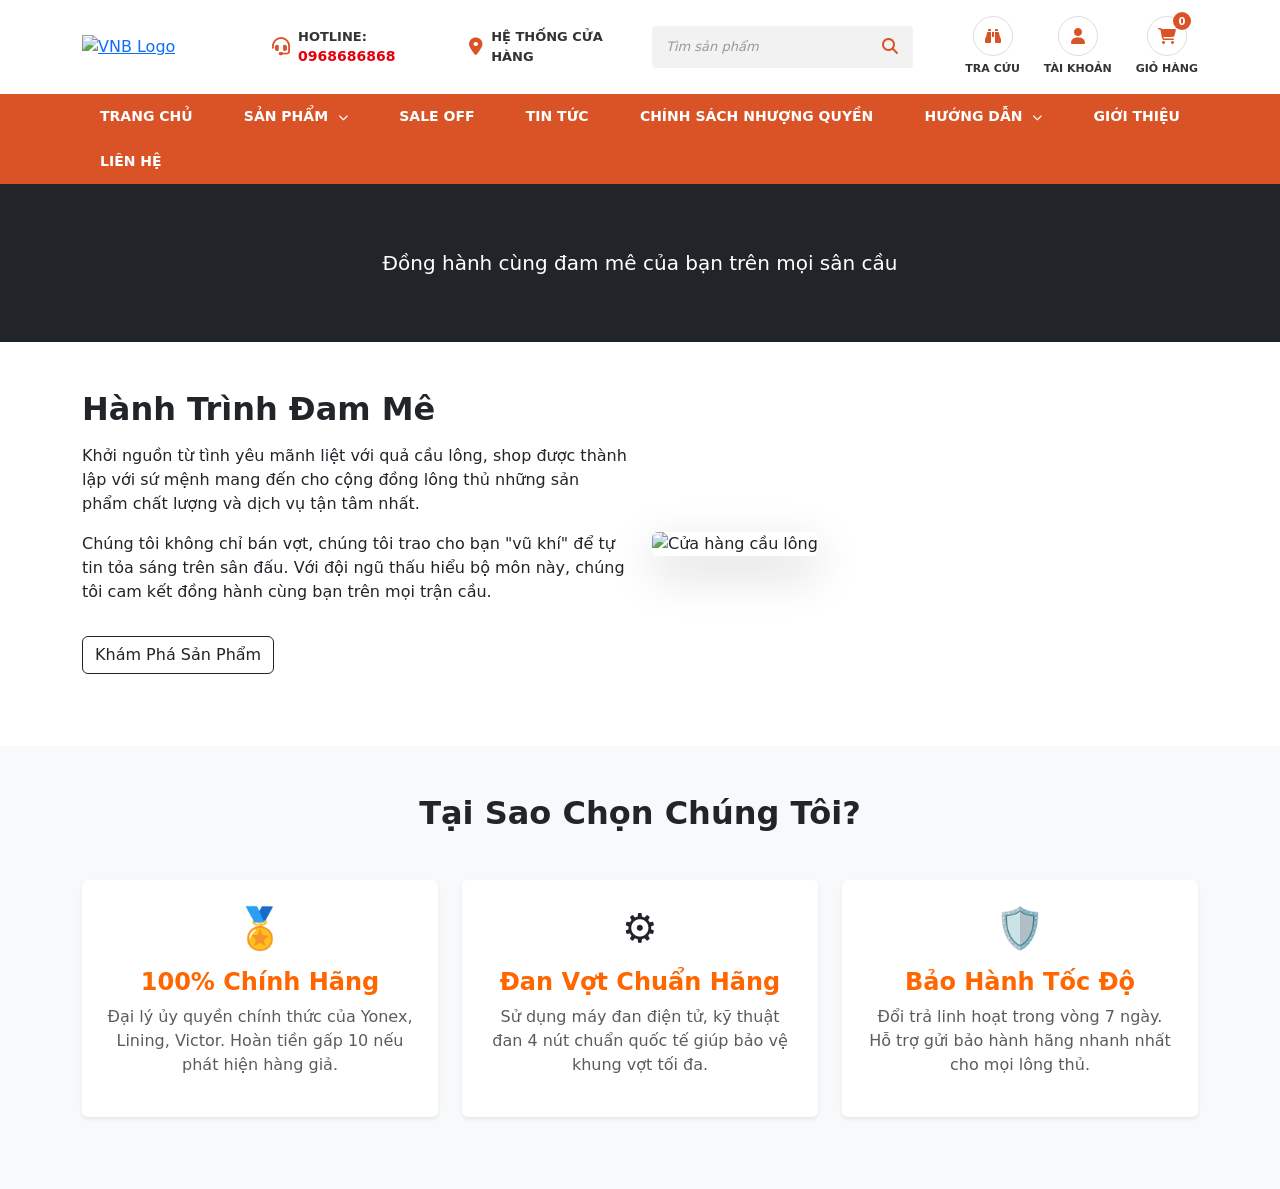
==== frontend/about.html @ da8ab95a "push-introduce" ====
<!DOCTYPE html>
<html lang="en">
<head>
    <meta charset="UTF-8">
    <meta name="viewport" content="width=device-width, initial-scale=1.0">
    <link rel="stylesheet" href="../frontend/css/style.css">
    <script src="js/layout.js"></script>
    <link href="https://cdn.jsdelivr.net/npm/bootstrap@5.3.3/dist/css/bootstrap.min.css" rel="stylesheet">
    <link rel="stylesheet" href="https://cdnjs.cloudflare.com/ajax/libs/font-awesome/6.4.0/css/all.min.css">
    <link rel="stylesheet" href="https://cdn.jsdelivr.net/npm/swiper@11/swiper-bundle.min.css" />
    <title>Giới thiệu</title>
</head>
<body>
    <div id="header"></div>
    
    <div class="bg-dark text-white text-center py-5">
        <div class="container">
            <h1 class="fw-bold text-uppercase" style="color: #ff6600;">
            </h1>
            
            <p class="lead mt-3">
                Đồng hành cùng đam mê của bạn trên mọi sân cầu
            </p>
        </div>
    </div>
    <div class="container my-5">
        <div class="row align-items-center">
            
            <div class="col-md-6 mb-4">
                <h2 class="fw-bold mb-3">Hành Trình Đam Mê</h2>
                <p>Khởi nguồn từ tình yêu mãnh liệt với quả cầu lông, shop được thành lập với sứ mệnh mang đến cho cộng đồng lông thủ những sản phẩm chất lượng và dịch vụ tận tâm nhất.</p>
                <p>Chúng tôi không chỉ bán vợt, chúng tôi trao cho bạn "vũ khí" để tự tin tỏa sáng trên sân đấu. Với đội ngũ thấu hiểu bộ môn này, chúng tôi cam kết đồng hành cùng bạn trên mọi trận cầu.</p>
                
                <a href="product.html" class="btn btn-outline-dark mt-3">Khám Phá Sản Phẩm</a>
            </div>

            <div class="col-md-6">
                <img src="https://images.unsplash.com/photo-1626224583764-f87db24ac4ea?w=800" alt="Cửa hàng cầu lông" class="img-fluid rounded shadow-lg">
            </div>
            
        </div>
    </div>
    <div class="bg-light py-5">
        <div class="container">
            <h2 class="text-center fw-bold mb-5">Tại Sao Chọn Chúng Tôi?</h2>
            
            <div class="row text-center">
                
                <div class="col-md-4 mb-4">
                    <div class="card h-100 border-0 shadow-sm p-4">
                        <h1 class="mb-3">🏅</h1>
                        <h4 class="fw-bold" style="color: #ff6600;">100% Chính Hãng</h4>
                        <p class="text-muted">Đại lý ủy quyền chính thức của Yonex, Lining, Victor. Hoàn tiền gấp 10 nếu phát hiện hàng giả.</p>
                    </div>
                </div>

                <div class="col-md-4 mb-4">
                    <div class="card h-100 border-0 shadow-sm p-4">
                        <h1 class="mb-3">⚙️</h1>
                        <h4 class="fw-bold" style="color: #ff6600;">Đan Vợt Chuẩn Hãng</h4>
                        <p class="text-muted">Sử dụng máy đan điện tử, kỹ thuật đan 4 nút chuẩn quốc tế giúp bảo vệ khung vợt tối đa.</p>
                    </div>
                </div>

                <div class="col-md-4 mb-4">
                    <div class="card h-100 border-0 shadow-sm p-4">
                        <h1 class="mb-3">🛡️</h1>
                        <h4 class="fw-bold" style="color: #ff6600;">Bảo Hành Tốc Độ</h4>
                        <p class="text-muted">Đổi trả linh hoạt trong vòng 7 ngày. Hỗ trợ gửi bảo hành hãng nhanh nhất cho mọi lông thủ.</p>
                    </div>
                </div>

            </div>
        </div>
    </div>
</body>
</html>
---- frontend/css/style.css ----
:root {
    --primary-orange: #d95327;
    --text-dark: #333333;
    --text-gray: #666666;
}

body {
    font-family: Arial, Helvetica, sans-serif;
    background-color: #f8f9fa;
}

.header {
    background-color: #fff;
}

.top-info-text {
    font-size: 13px;
    font-weight: bold;
    color: var(--text-dark);
    text-transform: uppercase;
}

.hotline-number {
    color: #e3000f;
    font-size: 14px;
}

.info-icon {
    color: var(--primary-orange);
    font-size: 18px;
    margin-right: 8px;
}

.search-wrapper {
    background-color: #f2f2f2;
    border-radius: 4px;
    padding: 2px;
}

.search-wrapper input {
    background: transparent;
    font-size: 13px;
    box-shadow: none !important;
}

.search-wrapper input::placeholder {
    color: #999;
    font-style: italic;
}

.search-wrapper button {
    color: var(--primary-orange);
}

.action-item {
    display: flex;
    flex-direction: column;
    align-items: center;
    text-decoration: none;
    color: var(--text-dark);
    font-size: 11px;
    font-weight: bold;
    transition: all 0.3s ease;
    text-transform: uppercase;
}

.action-item:hover {
    color: var(--primary-orange);
}

.action-icon-box {
    width: 40px;
    height: 40px;
    border: 1px solid #ddd;
    border-radius: 50%;
    display: flex;
    align-items: center;
    justify-content: center;
    font-size: 16px;
    color: var(--primary-orange);
    margin-bottom: 5px;
    position: relative;
}

.cart-badge {
    position: absolute;
    top: -5px;
    right: -5px;
    background-color: var(--primary-orange);
    color: white;
    font-size: 10px;
    font-weight: bold;
    width: 18px;
    height: 18px;
    display: flex;
    align-items: center;
    justify-content: center;
    border-radius: 50%;
}

.menu_chinh {
    background-color: var(--primary-orange);
}

.menu_chinh .nav-link {
    color: #ffffff;
    text-transform: uppercase;
    font-weight: bold;
    font-size: 14px;
    padding: 12px 18px;
    transition: background 0.3s;
}

.menu_chinh .nav-link:hover {
    background-color: rgba(0, 0, 0, 0.1);
    color: #fff;
}

.menu_chinh .nav-link i {
    font-size: 10px;
    margin-left: 5px;
    vertical-align: middle;
}

.section_slider {
    width: 100%;
    max-width: 1920px;
    margin: 0 auto;
    position: relative;
    overflow: hidden;
    background: #000;
}

.section_slider .swiper-slide {
    display: flex;
    align-items: center;
    justify-content: center;
}

.section_slider .slider-link {
    display: block;
    width: 100%;
}

.section_slider img {
    width: 100%;
    height: auto;
    display: block;
    object-fit: cover;
    aspect-ratio: 21/7;
}

.section_slider picture,
.section_slider img {
    max-height: 640px;
}

.section_slider .swiper-button-next,
.section_slider .swiper-button-prev {
    color: #fff;
    width: 42px;
    height: 42px;
    background: rgba(0, 0, 0, 0.35);
    border-radius: 50%;
}

.section_slider .swiper-button-next::after,
.section_slider .swiper-button-prev::after {
    font-size: 18px;
    font-weight: bold;
}

.section_slider .swiper-pagination-bullet {
    background: #fff;
    opacity: 0.7;
}

.section_slider .swiper-pagination-bullet-active {
    opacity: 1;
    background: var(--primary-orange);
}

@media (max-width: 768px) {

    .section_slider .swiper-button-next,
    .section_slider .swiper-button-prev {
        width: 34px;
        height: 34px;
    }

    .section_slider picture,
    .section_slider img {
        max-height: 300px;
        aspect-ratio: 16/9;
    }
}

.policy-section {
    margin-top: 20px;
    margin-bottom: 30px;
}

.policy-box {
    display: flex;
    align-items: center;
    background-color: #fff;
    border: 1px solid #eaeaea;
    border-radius: 8px;
    padding: 15px 20px;
    height: 100%;
    transition: box-shadow 0.3s ease;
}

.policy-box:hover {
    box-shadow: 0 4px 15px rgba(0, 0, 0, 0.05);
}

.policy-icon {
    font-size: 32px;
    color: var(--primary-orange);
    margin-right: 15px;
    flex-shrink: 0;
}

.policy-info {
    display: flex;
    flex-direction: column;
    justify-content: center;
}

.policy-title {
    font-size: 13px;
    color: var(--text-gray);
    margin-bottom: 2px;
}

.policy-title strong {
    color: var(--primary-orange);
}

.policy-desc {
    font-size: 12px;
    color: #888;
}

@media (max-width: 768px) {
    .policy-box {
        padding: 10px;
    }

    .policy-icon {
        font-size: 24px;
        margin-right: 10px;
    }

    .policy-title {
        font-size: 11px;
    }

    .policy-desc {
        font-size: 10px;
    }
}

.new-products-section {
    margin-bottom: 40px;
}

.section-title {
    text-align: center;
    margin-bottom: 30px;
}

.section-title h2 {
    font-size: 22px;
    color: var(--primary-orange);
    font-weight: 500;
    display: inline-block;
    position: relative;
    padding-bottom: 10px;
    margin: 0;
    text-transform: uppercase;
}

.section-title h2::after {
    content: "";
    position: absolute;
    bottom: 0;
    left: 50%;
    transform: translateX(-50%);
    width: 80px;
    height: 2px;
    background: #e0e0e0;
}

.section-title h2::before {
    content: "";
    position: absolute;
    bottom: 0;
    left: 50%;
    transform: translateX(-50%);
    width: 40px;
    height: 2px;
    background: var(--primary-orange);
    z-index: 1;
}

.product-tabs-wrapper {
    border: 1px solid #eaeaea;
    border-bottom: none;
    display: flex;
    flex-wrap: wrap;
}

.product-tabs-wrapper .tab-item {
    flex: 1 1 0;
    text-align: center;
    border-right: 1px solid #eaeaea;
    min-width: 120px;
}

.product-tabs-wrapper .tab-item:last-child {
    border-right: none;
}

.product-tabs-wrapper .tab-link {
    display: block;
    padding: 12px 10px;
    color: #555;
    font-weight: 600;
    font-size: 14px;
    text-decoration: none;
    transition: all 0.3s;
    cursor: pointer;
}

.product-tabs-wrapper .tab-link.active {
    background-color: var(--primary-orange);
    color: #fff;
}

.product-tabs-wrapper .tab-link:hover:not(.active) {
    color: var(--primary-orange);
}

.product-slider-wrapper {
    background-color: #f6b532;
    padding: 12px;
}

.product-slider-inner {
    background-color: #fff;
    padding: 15px 0;
    position: relative;
}

.product-card {
    padding: 10px;
    text-align: left;
    text-decoration: none;
    display: block;
}

.product-card:hover .product-name {
    color: var(--primary-orange);
}

.product-img {
    margin-bottom: 15px;
    text-align: center;
}

.product-img img {
    max-width: 100%;
    height: 200px;
    object-fit: contain;
}

.product-name {
    font-size: 13px;
    color: #333;
    margin-bottom: 8px;
    line-height: 1.4;
    display: -webkit-box;
    -webkit-line-clamp: 2;
    -webkit-box-orient: vertical;
    overflow: hidden;
    transition: color 0.3s;
}

.product-price {
    font-size: 15px;
    color: #e3000f;
    font-weight: 700;
}

.product-slider-inner .swiper-button-next,
.product-slider-inner .swiper-button-prev {
    color: #666;
    width: 30px;
    height: 50px;
    background: rgba(255, 255, 255, 0.9);
    top: 40%;
    margin-top: 0;
}

.product-slider-inner .swiper-button-next::after,
.product-slider-inner .swiper-button-prev::after {
    font-size: 24px;
}

.product-slider-inner .swiper-button-next {
    right: 0;
}

.product-slider-inner .swiper-button-prev {
    left: 0;
}

.sale-banner-item {
    display: block;
    overflow: hidden;
    border-radius: 8px;
}

.sale-banner-item img {
    width: 100%;
    height: auto;
    transition: transform 0.4s ease;
    object-fit: cover;
    aspect-ratio: 21/7;
}

.sale-banner-item:hover img {
    transform: scale(1.03);
}

.category-banner-item {
    display: block;
    position: relative;
    overflow: hidden;
    background: linear-gradient(135deg, #fba149, #f37121);
    aspect-ratio: 1 / 1;
    transition: transform 0.3s ease, box-shadow 0.3s ease;
}

.category-banner-item:hover {
    transform: translateY(-5px);
    box-shadow: 0 8px 20px rgba(217, 83, 39, 0.3);
}

.category-banner-item::before {
    content: "";
    position: absolute;
    top: 0;
    left: 0;
    right: 0;
    bottom: 0;
    background-image: radial-gradient(#fff 1px, transparent 1px);
    background-size: 15px 15px;
    opacity: 0.15;
    z-index: 0;
}

.category-banner-item img {
    width: 75%;
    height: 75%;
    object-fit: contain;
    position: absolute;
    top: 50%;
    left: 50%;
    transform: translate(-50%, -50%);
    z-index: 1;
    filter: drop-shadow(2px 4px 6px rgba(0, 0, 0, 0.15));
    transition: transform 0.4s ease;
}

.category-banner-item:hover img {
    transform: translate(-50%, -50%) scale(1.1);
}

.category-ribbon {
    position: absolute;
    top: 60%;
    left: -10%;
    width: 120%;
    background-color: #c94620;
    color: #fff;
    text-align: center;
    padding: 8px 0;
    font-weight: 700;
    font-size: 14px;
    text-transform: uppercase;
    transform: translateY(-50%) rotate(-8deg);
    z-index: 2;
    box-shadow: 0 3px 6px rgba(0, 0, 0, 0.15);
}

@media (max-width: 768px) {
    .category-ribbon {
        font-size: 11px;
        padding: 6px 0;
    }
}

.news-section {
    margin-bottom: 60px;
}

.news-card {
    background-color: #fff;
    border: 1px solid #eaeaea;
    border-radius: 4px;
    overflow: hidden;
    transition: box-shadow 0.3s ease, transform 0.3s ease;
    height: 100%;
    display: flex;
    flex-direction: column;
}

.news-card:hover {
    box-shadow: 0 8px 20px rgba(0, 0, 0, 0.08);
    transform: translateY(-3px);
}

.news-card a {
    text-decoration: none;
    color: inherit;
    display: flex;
    flex-direction: column;
    height: 100%;
}

.news-img-wrapper {
    position: relative;
    overflow: hidden;
}

.news-img {
    width: 100%;
    height: 180px;
    object-fit: cover;
    transition: transform 0.5s ease;
}

.news-card:hover .news-img {
    transform: scale(1.05);
}

.news-content {
    padding: 25px 15px 15px;
    text-align: center;
    position: relative;
    flex-grow: 1;
    display: flex;
    flex-direction: column;
}

.news-date {
    position: absolute;
    top: -14px;
    left: 50%;
    transform: translateX(-50%);
    background-color: var(--primary-orange);
    color: #fff;
    font-size: 12px;
    font-weight: 500;
    padding: 4px 15px;
    border-radius: 20px;
    border: 2px solid #fff;
    white-space: nowrap;
    z-index: 2;
}

.news-title {
    font-size: 15px;
    font-weight: 700;
    color: #333;
    margin-bottom: 12px;
    line-height: 1.4;
    display: -webkit-box;
    -webkit-line-clamp: 2;
    -webkit-box-orient: vertical;
    overflow: hidden;
    transition: color 0.3s;
}

.news-card:hover .news-title {
    color: var(--primary-orange);
}

.news-desc {
    font-size: 13px;
    color: #666;
    line-height: 1.5;
    display: -webkit-box;
    -webkit-line-clamp: 3;
    -webkit-box-orient: vertical;
    overflow: hidden;
    margin-bottom: 0;
    border-top: 1px solid #eaeaea;
    padding-top: 12px;
}

.site-footer {
    background-color: #222222;
    color: #cccccc;
    padding: 50px 0 0;
    font-size: 13px;
}

.footer-heading {
    color: #ffffff;
    font-size: 15px;
    font-weight: bold;
    text-transform: uppercase;
    margin-bottom: 20px;
}

.footer-text {
    line-height: 1.6;
    margin-bottom: 15px;
}

.footer-text strong,
.footer-text b {
    color: #ffffff;
}

.text-orange {
    color: var(--primary-orange) !important;
}

.footer-list {
    list-style: none;
    padding: 0;
    margin: 0;
}

.footer-list li {
    margin-bottom: 10px;
    position: relative;
    padding-left: 15px;
}

.footer-list li::before {
    content: "•";
    position: absolute;
    left: 0;
    color: #cccccc;
}

.footer-list a {
    color: #cccccc;
    text-decoration: none;
    transition: color 0.3s;
}

.footer-list a:hover {
    color: var(--primary-orange);
}

.social-icons {
    display: flex;
    gap: 10px;
    margin-top: 20px;
}

.social-icon {
    width: 32px;
    height: 32px;
    border: 1px solid #666;
    border-radius: 50%;
    display: flex;
    align-items: center;
    justify-content: center;
    color: #ccc;
    text-decoration: none;
    transition: all 0.3s;
    font-size: 14px;
}

.social-icon:hover {
    background-color: var(--primary-orange);
    border-color: var(--primary-orange);
    color: #fff;
}

.footer-bottom {
    background-color: var(--primary-orange);
    color: #ffffff;
    padding: 20px 0;
    text-align: center;
    margin-top: 40px;
    font-size: 13px;
    line-height: 1.6;
}

.footer-bottom p {
    margin: 0 0 5px;
}

.footer-bottom p:last-child {
    margin-bottom: 0;
}
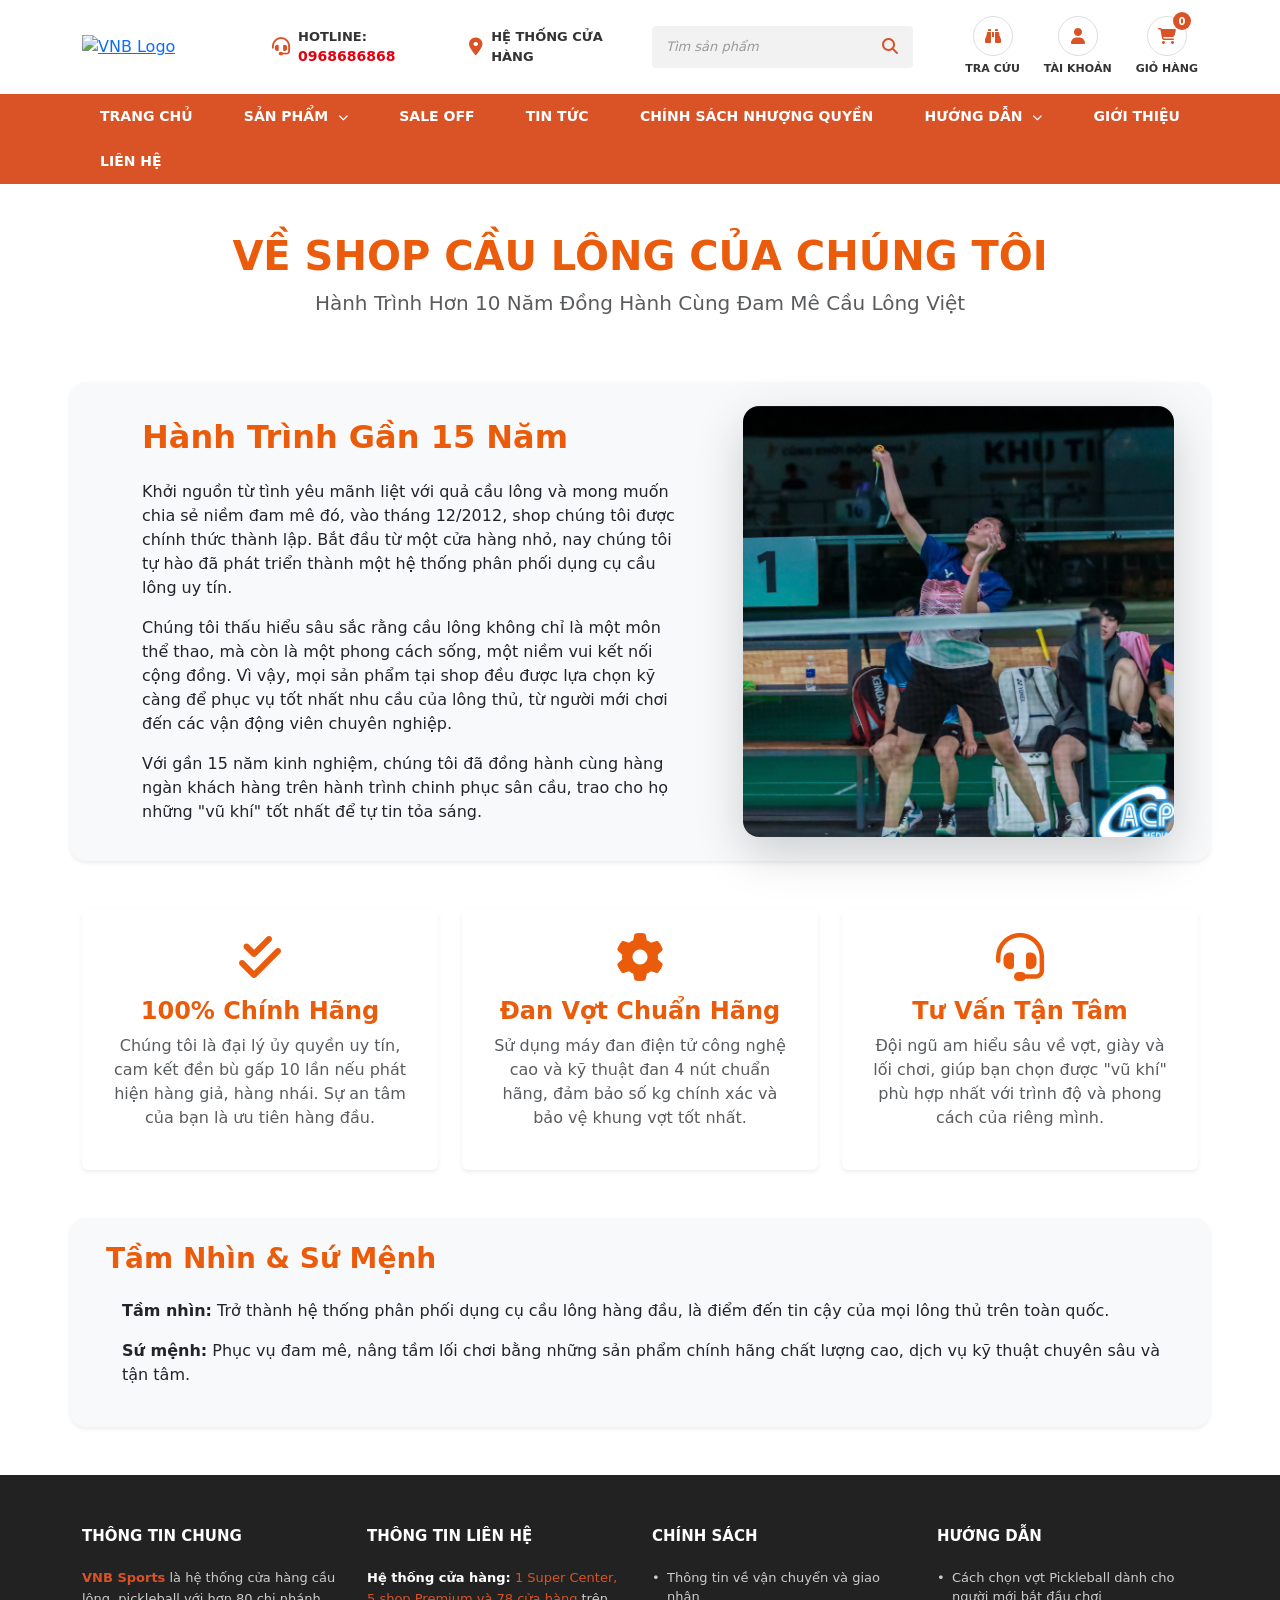
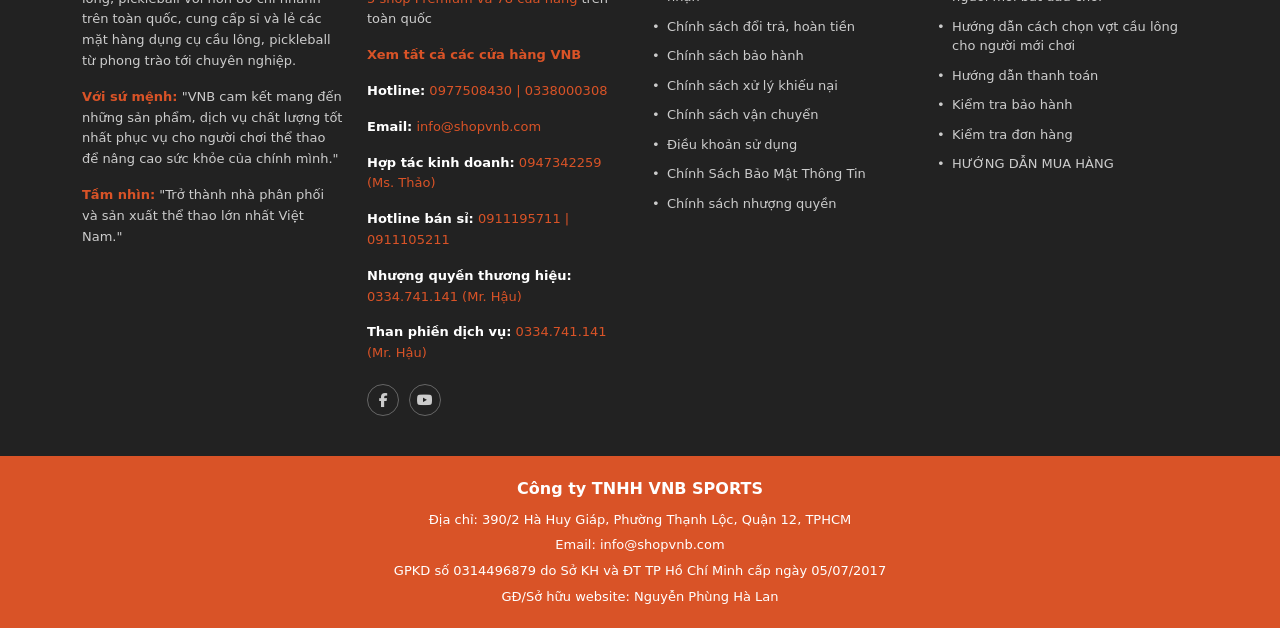
==== commit 3b945fc9: "feature-fix" ====
--- a/frontend/about.html
+++ b/frontend/about.html
@@ -1,5 +1,6 @@
 <!DOCTYPE html>
 <html lang="en">
+
 <head>
     <meta charset="UTF-8">
     <meta name="viewport" content="width=device-width, initial-scale=1.0">
@@ -10,68 +11,83 @@
     <link rel="stylesheet" href="https://cdn.jsdelivr.net/npm/swiper@11/swiper-bundle.min.css" />
     <title>Giới thiệu</title>
 </head>
+
 <body>
-    <div id="header"></div>
-    
-    <div class="bg-dark text-white text-center py-5">
-        <div class="container">
-            <h1 class="fw-bold text-uppercase" style="color: #ff6600;">
-            </h1>
-            
-            <p class="lead mt-3">
-                Đồng hành cùng đam mê của bạn trên mọi sân cầu
-            </p>
-        </div>
-    </div>
-    <div class="container my-5">
-        <div class="row align-items-center">
-            
-            <div class="col-md-6 mb-4">
-                <h2 class="fw-bold mb-3">Hành Trình Đam Mê</h2>
-                <p>Khởi nguồn từ tình yêu mãnh liệt với quả cầu lông, shop được thành lập với sứ mệnh mang đến cho cộng đồng lông thủ những sản phẩm chất lượng và dịch vụ tận tâm nhất.</p>
-                <p>Chúng tôi không chỉ bán vợt, chúng tôi trao cho bạn "vũ khí" để tự tin tỏa sáng trên sân đấu. Với đội ngũ thấu hiểu bộ môn này, chúng tôi cam kết đồng hành cùng bạn trên mọi trận cầu.</p>
-                
-                <a href="product.html" class="btn btn-outline-dark mt-3">Khám Phá Sản Phẩm</a>
-            </div>
+    <header id="header" class="header"></header>
+    <main class="container my-5">
 
-            <div class="col-md-6">
-                <img src="https://images.unsplash.com/photo-1626224583764-f87db24ac4ea?w=800" alt="Cửa hàng cầu lông" class="img-fluid rounded shadow-lg">
-            </div>
-            
-        </div>
-    </div>
-    <div class="bg-light py-5">
-        <div class="container">
-            <h2 class="text-center fw-bold mb-5">Tại Sao Chọn Chúng Tôi?</h2>
-            
-            <div class="row text-center">
-                
-                <div class="col-md-4 mb-4">
-                    <div class="card h-100 border-0 shadow-sm p-4">
-                        <h1 class="mb-3">🏅</h1>
-                        <h4 class="fw-bold" style="color: #ff6600;">100% Chính Hãng</h4>
-                        <p class="text-muted">Đại lý ủy quyền chính thức của Yonex, Lining, Victor. Hoàn tiền gấp 10 nếu phát hiện hàng giả.</p>
-                    </div>
-                </div>
-
-                <div class="col-md-4 mb-4">
-                    <div class="card h-100 border-0 shadow-sm p-4">
-                        <h1 class="mb-3">⚙️</h1>
-                        <h4 class="fw-bold" style="color: #ff6600;">Đan Vợt Chuẩn Hãng</h4>
-                        <p class="text-muted">Sử dụng máy đan điện tử, kỹ thuật đan 4 nút chuẩn quốc tế giúp bảo vệ khung vợt tối đa.</p>
-                    </div>
-                </div>
-
-                <div class="col-md-4 mb-4">
-                    <div class="card h-100 border-0 shadow-sm p-4">
-                        <h1 class="mb-3">🛡️</h1>
-                        <h4 class="fw-bold" style="color: #ff6600;">Bảo Hành Tốc Độ</h4>
-                        <p class="text-muted">Đổi trả linh hoạt trong vòng 7 ngày. Hỗ trợ gửi bảo hành hãng nhanh nhất cho mọi lông thủ.</p>
-                    </div>
-                </div>
-
+        <div class="row mb-5 text-center">
+            <div class="col-12">
+                <h1 class="fw-bold text-uppercase" style="color: #ea5c0b;">Về Shop Cầu Lông Của Chúng Tôi</h1>
+                <p class="lead text-muted">Hành Trình Hơn 10 Năm Đồng Hành Cùng Đam Mê Cầu Lông Việt</p>
             </div>
         </div>
-    </div>
+
+        <div class="row align-items-center mb-5 p-4 rounded-4 bg-light shadow-sm">
+            <div class="col-md-7 mb-4 mb-md-0 px-md-5">
+                <h2 class="fw-bold mb-4" style="color: #ea5c0b;">Hành Trình Gần 15 Năm</h2>
+                <p>Khởi nguồn từ tình yêu mãnh liệt với quả cầu lông và mong muốn chia sẻ niềm đam mê đó, vào tháng
+                    12/2012, shop chúng tôi được chính thức thành lập. Bắt đầu từ một cửa hàng nhỏ, nay chúng tôi tự hào
+                    đã phát triển thành một hệ thống phân phối dụng cụ cầu lông uy tín.</p>
+                <p>Chúng tôi thấu hiểu sâu sắc rằng cầu lông không chỉ là một môn thể thao, mà còn là một phong cách
+                    sống, một niềm vui kết nối cộng đồng. Vì vậy, mọi sản phẩm tại shop đều được lựa chọn kỹ càng để
+                    phục vụ tốt nhất nhu cầu của lông thủ, từ người mới chơi đến các vận động viên chuyên nghiệp.</p>
+                <p class="mb-0">Với gần 15 năm kinh nghiệm, chúng tôi đã đồng hành cùng hàng ngàn khách hàng trên hành
+                    trình chinh phục sân cầu, trao cho họ những "vũ khí" tốt nhất để tự tin tỏa sáng.</p>
+            </div>
+            <div class="col-md-5">
+                <img src="../frontend/assets/img/Screenshot 2026-03-19 211132.png" alt="Cửa hàng cầu lông"
+                    class="img-fluid rounded-4 shadow-lg">
+            </div>
+        </div>
+
+        <div class="row text-center g-4 mb-5">
+            <div class="col-md-4">
+                <div class="card h-100 border-0 shadow-sm p-4 bg-white">
+                    <i class="fa-solid fa-check-double fa-3x mb-3" style="color: #ea5c0b;"></i>
+                    <h4 class="fw-bold" style="color: #ea5c0b;">100% Chính Hãng</h4>
+                    <p class="text-muted fs-7">Chúng tôi là đại lý ủy quyền uy tín, cam kết đền bù gấp 10 lần nếu phát
+                        hiện hàng giả, hàng nhái. Sự an tâm của bạn là ưu tiên hàng đầu.</p>
+                </div>
+            </div>
+            <div class="col-md-4">
+                <div class="card h-100 border-0 shadow-sm p-4 bg-white">
+                    <i class="fa-solid fa-gear fa-3x mb-3" style="color: #ea5c0b;"></i>
+                    <h4 class="fw-bold" style="color: #ea5c0b;">Đan Vợt Chuẩn Hãng</h4>
+                    <p class="text-muted fs-7">Sử dụng máy đan điện tử công nghệ cao và kỹ thuật đan 4 nút chuẩn hãng,
+                        đảm bảo số kg chính xác và bảo vệ khung vợt tốt nhất.</p>
+                </div>
+            </div>
+            <div class="col-md-4">
+                <div class="card h-100 border-0 shadow-sm p-4 bg-white">
+                    <i class="fa-solid fa-headset fa-3x mb-3" style="color: #ea5c0b;"></i>
+                    <h4 class="fw-bold" style="color: #ea5c0b;">Tư Vấn Tận Tâm</h4>
+                    <p class="text-muted fs-7">Đội ngũ am hiểu sâu về vợt, giày và lối chơi, giúp bạn chọn được "vũ khí"
+                        phù hợp nhất với trình độ và phong cách của riêng mình.</p>
+                </div>
+            </div>
+        </div>
+
+        <div class="row p-4 rounded-4 bg-light shadow-sm">
+            <div class="col-12">
+                <h3 class="fw-bold mb-4" style="color: #ea5c0b;">Tầm Nhìn & Sứ Mệnh</h3>
+                <ul class="list-unstyled">
+                    <li class="mb-3 d-flex align-items-center">
+                        <i class="fa-solid me-3 fs-5 text-danger"></i>
+                        <div><strong>Tầm nhìn:</strong> Trở thành hệ thống phân phối dụng cụ cầu lông hàng đầu, là điểm
+                            đến tin cậy của mọi lông thủ trên toàn quốc.</div>
+                    </li>
+                    <li class="d-flex align-items-center">
+                        <i class="fa-solid me-3 fs-5 text-success"></i>
+                        <div><strong>Sứ mệnh:</strong> Phục vụ đam mê, nâng tầm lối chơi bằng những sản phẩm chính hãng
+                            chất lượng cao, dịch vụ kỹ thuật chuyên sâu và tận tâm.</div>
+                    </li>
+                </ul>
+            </div>
+        </div>
+
+    </main>
+    <footer id="footer" class="footer-site"></footer>
 </body>
+
 </html>
--- a/frontend/css/style.css
+++ b/frontend/css/style.css
@@ -21,7 +21,7 @@
 }
 
 .hotline-number {
-    color: #e3000f;
+    color: #e3000f; 
     font-size: 14px;
 }
 
@@ -181,7 +181,6 @@
 }
 
 @media (max-width: 768px) {
-
     .section_slider .swiper-button-next,
     .section_slider .swiper-button-prev {
         width: 34px;
@@ -212,7 +211,7 @@
 }
 
 .policy-box:hover {
-    box-shadow: 0 4px 15px rgba(0, 0, 0, 0.05);
+    box-shadow: 0 4px 15px rgba(0,0,0,0.05);
 }
 
 .policy-icon {
@@ -247,16 +246,13 @@
     .policy-box {
         padding: 10px;
     }
-
     .policy-icon {
         font-size: 24px;
         margin-right: 10px;
     }
-
     .policy-title {
         font-size: 11px;
     }
-
     .policy-desc {
         font-size: 10px;
     }
@@ -422,7 +418,6 @@
     overflow: hidden;
     border-radius: 8px;
 }
-
 .sale-banner-item img {
     width: 100%;
     height: auto;
@@ -430,7 +425,6 @@
     object-fit: cover;
     aspect-ratio: 21/7;
 }
-
 .sale-banner-item:hover img {
     transform: scale(1.03);
 }
@@ -452,10 +446,7 @@
 .category-banner-item::before {
     content: "";
     position: absolute;
-    top: 0;
-    left: 0;
-    right: 0;
-    bottom: 0;
+    top: 0; left: 0; right: 0; bottom: 0;
     background-image: radial-gradient(#fff 1px, transparent 1px);
     background-size: 15px 15px;
     opacity: 0.15;
@@ -471,7 +462,7 @@
     left: 50%;
     transform: translate(-50%, -50%);
     z-index: 1;
-    filter: drop-shadow(2px 4px 6px rgba(0, 0, 0, 0.15));
+    filter: drop-shadow(2px 4px 6px rgba(0,0,0,0.15));
     transition: transform 0.4s ease;
 }
 
@@ -493,7 +484,7 @@
     text-transform: uppercase;
     transform: translateY(-50%) rotate(-8deg);
     z-index: 2;
-    box-shadow: 0 3px 6px rgba(0, 0, 0, 0.15);
+    box-shadow: 0 3px 6px rgba(0,0,0,0.15);
 }
 
 @media (max-width: 768px) {
@@ -519,7 +510,7 @@
 }
 
 .news-card:hover {
-    box-shadow: 0 8px 20px rgba(0, 0, 0, 0.08);
+    box-shadow: 0 8px 20px rgba(0,0,0,0.08);
     transform: translateY(-3px);
 }
 
@@ -622,8 +613,7 @@
     margin-bottom: 15px;
 }
 
-.footer-text strong,
-.footer-text b {
+.footer-text strong, .footer-text b {
     color: #ffffff;
 }
 
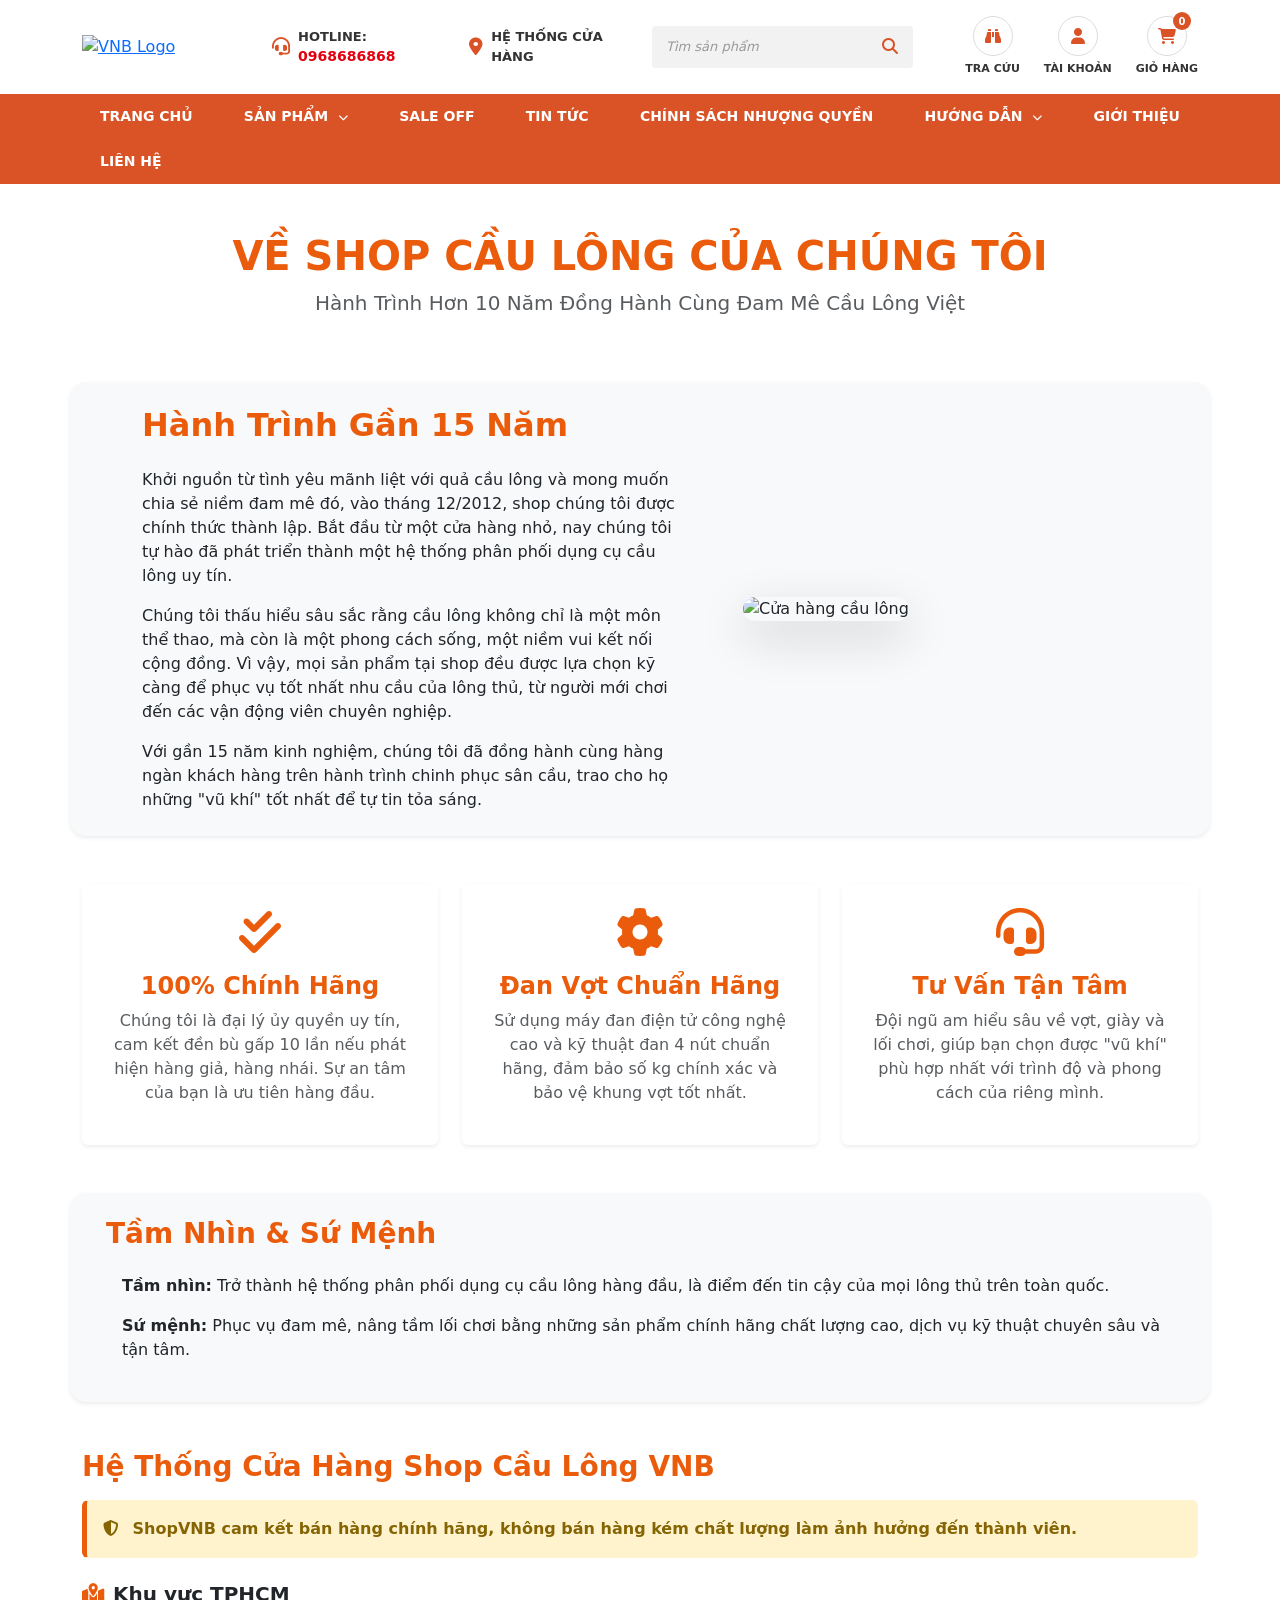
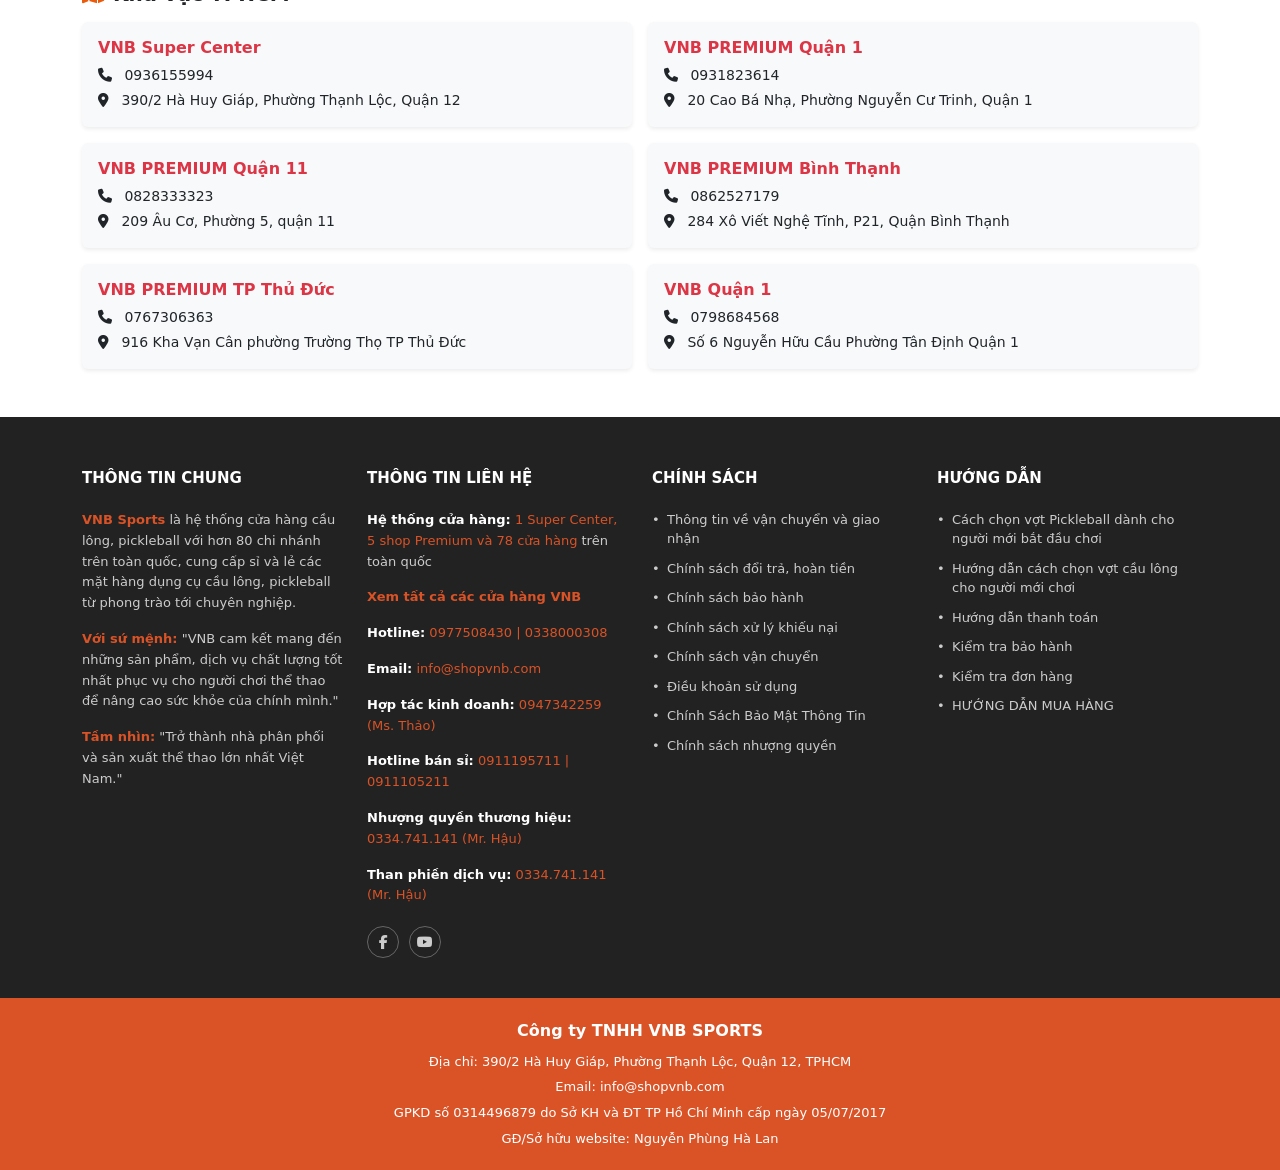
==== commit 763be605: "feature-introduce-update" ====
--- a/frontend/about.html
+++ b/frontend/about.html
@@ -36,7 +36,7 @@
                     trình chinh phục sân cầu, trao cho họ những "vũ khí" tốt nhất để tự tin tỏa sáng.</p>
             </div>
             <div class="col-md-5">
-                <img src="../frontend/assets/img/Screenshot 2026-03-19 211132.png" alt="Cửa hàng cầu lông"
+                <img src="https://images.unsplash.com/photo-1626224583764-f87db24ac4ea?w=800" alt="Cửa hàng cầu lông"
                     class="img-fluid rounded-4 shadow-lg">
             </div>
         </div>
@@ -85,7 +85,77 @@
                 </ul>
             </div>
         </div>
+        <div class="row mt-5">
+            <div class="col-12">
+                <h3 class="fw-bold mb-3" style="color: #ea5c0b;">Hệ Thống Cửa Hàng Shop Cầu Lông VNB</h3>
 
+                <div class="alert mb-4 fw-bold"
+                    style="background-color: #fff3cd; color: #856404; border-left: 5px solid #ea5c0b;">
+                    <i class="fa-solid fa-shield-halved me-2"></i> ShopVNB cam kết bán hàng chính hãng, không bán hàng
+                    kém chất lượng làm ảnh hưởng đến thành viên.
+                </div>
+
+                <h5 class="fw-bold mb-3"><i class="fa-solid fa-map-location-dot me-2" style="color: #ea5c0b;"></i>Khu
+                    vực TPHCM</h5>
+
+                <div class="row g-3">
+                    <div class="col-md-6">
+                        <div class="card h-100 shadow-sm border-0 bg-light p-3">
+                            <h6 class="fw-bold text-danger mb-2">VNB Super Center</h6>
+                            <p class="mb-1" style="font-size: 14px;"><i class="fa-solid fa-phone me-2"></i> 0936155994
+                            </p>
+                            <p class="mb-0" style="font-size: 14px;"><i class="fa-solid fa-location-dot me-2"></i> 390/2
+                                Hà Huy Giáp, Phường Thạnh Lộc, Quận 12</p>
+                        </div>
+                    </div>
+                    <div class="col-md-6">
+                        <div class="card h-100 shadow-sm border-0 bg-light p-3">
+                            <h6 class="fw-bold text-danger mb-2">VNB PREMIUM Quận 1</h6>
+                            <p class="mb-1" style="font-size: 14px;"><i class="fa-solid fa-phone me-2"></i> 0931823614
+                            </p>
+                            <p class="mb-0" style="font-size: 14px;"><i class="fa-solid fa-location-dot me-2"></i> 20
+                                Cao Bá Nhạ, Phường Nguyễn Cư Trinh, Quận 1</p>
+                        </div>
+                    </div>
+                    <div class="col-md-6">
+                        <div class="card h-100 shadow-sm border-0 bg-light p-3">
+                            <h6 class="fw-bold text-danger mb-2">VNB PREMIUM Quận 11</h6>
+                            <p class="mb-1" style="font-size: 14px;"><i class="fa-solid fa-phone me-2"></i> 0828333323
+                            </p>
+                            <p class="mb-0" style="font-size: 14px;"><i class="fa-solid fa-location-dot me-2"></i> 209
+                                Âu Cơ, Phường 5, quận 11</p>
+                        </div>
+                    </div>
+                    <div class="col-md-6">
+                        <div class="card h-100 shadow-sm border-0 bg-light p-3">
+                            <h6 class="fw-bold text-danger mb-2">VNB PREMIUM Bình Thạnh</h6>
+                            <p class="mb-1" style="font-size: 14px;"><i class="fa-solid fa-phone me-2"></i> 0862527179
+                            </p>
+                            <p class="mb-0" style="font-size: 14px;"><i class="fa-solid fa-location-dot me-2"></i> 284
+                                Xô Viết Nghệ Tĩnh, P21, Quận Bình Thạnh</p>
+                        </div>
+                    </div>
+                    <div class="col-md-6">
+                        <div class="card h-100 shadow-sm border-0 bg-light p-3">
+                            <h6 class="fw-bold text-danger mb-2">VNB PREMIUM TP Thủ Đức</h6>
+                            <p class="mb-1" style="font-size: 14px;"><i class="fa-solid fa-phone me-2"></i> 0767306363
+                            </p>
+                            <p class="mb-0" style="font-size: 14px;"><i class="fa-solid fa-location-dot me-2"></i> 916
+                                Kha Vạn Cân phường Trường Thọ TP Thủ Đức</p>
+                        </div>
+                    </div>
+                    <div class="col-md-6">
+                        <div class="card h-100 shadow-sm border-0 bg-light p-3">
+                            <h6 class="fw-bold text-danger mb-2">VNB Quận 1</h6>
+                            <p class="mb-1" style="font-size: 14px;"><i class="fa-solid fa-phone me-2"></i> 0798684568
+                            </p>
+                            <p class="mb-0" style="font-size: 14px;"><i class="fa-solid fa-location-dot me-2"></i> Số 6
+                                Nguyễn Hữu Cầu Phường Tân Định Quận 1</p>
+                        </div>
+                    </div>
+                </div>
+            </div>
+        </div>
     </main>
     <footer id="footer" class="footer-site"></footer>
 </body>
